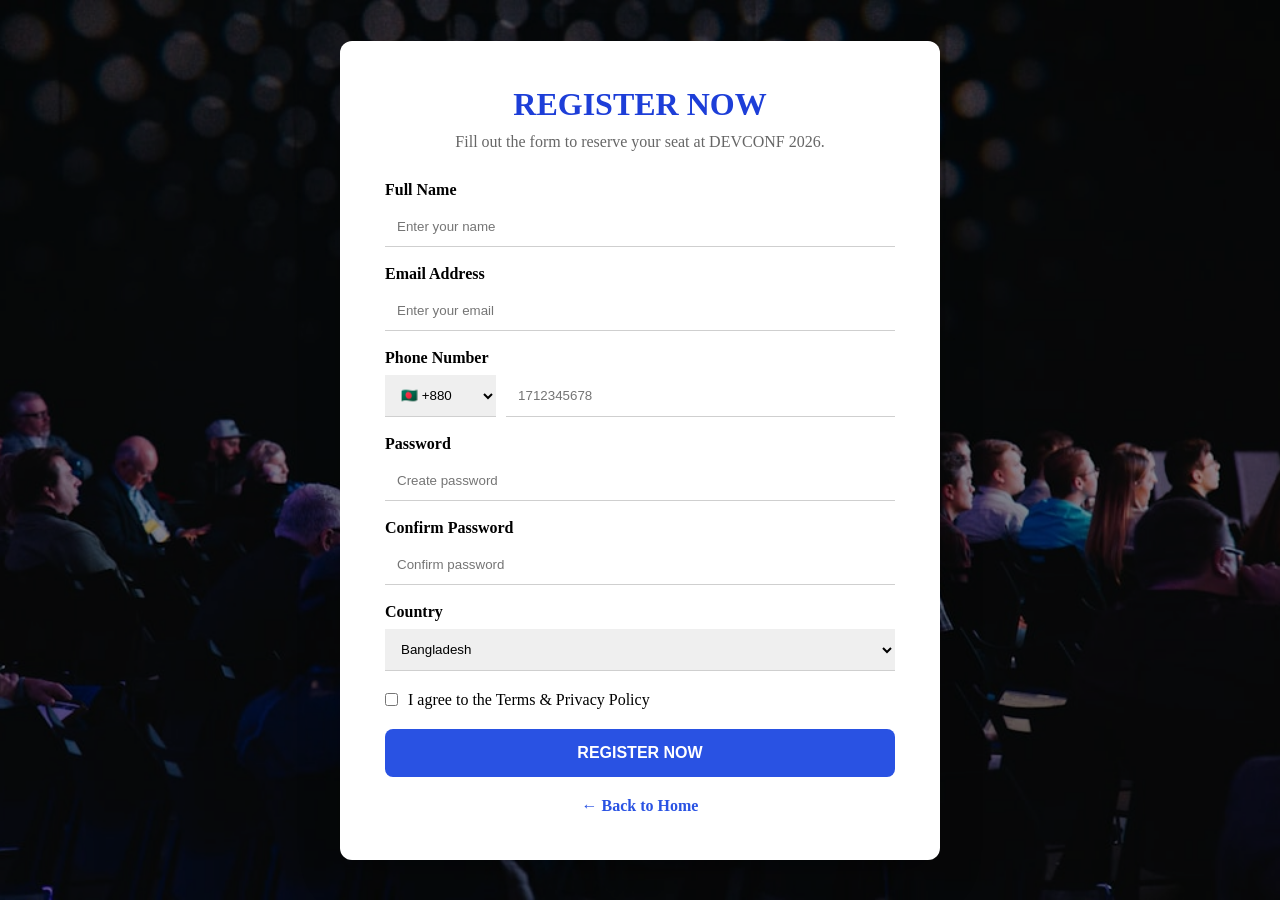
==== register.html @ 8d3c9312 "Trying A Page Create For Registration" ====
<!DOCTYPE html>
<html lang="en">
<head>
    <meta charset="UTF-8">
    <meta name="viewport" content="width=device-width, initial-scale=1.0">
    <title>Register | DEVCONF 2026</title>

    <link rel="stylesheet" href="./styles/register.css">
</head>
<body>

<div class="register-container">

    <h1>REGISTER NOW</h1>

    <p>
        Fill out the form to reserve your seat at DEVCONF 2026.
    </p>

    <form>

        <div class="input-group">
            <label>Full Name</label>
            <input type="text" placeholder="Enter your name">
        </div>

        <div class="input-group">
            <label>Email Address</label>
            <input type="email" placeholder="Enter your email">
        </div>

        <div class="input-group">
            <label>Phone Number</label>

            <div class="phone-box">

                <select>
                    <option selected>🇧🇩 +880</option>
                    <option>🇮🇳 +91</option>
                    <option>🇵🇰 +92</option>
                    <option>🇳🇵 +977</option>
                    <option>🇺🇸 +1</option>
                </select>

                <input type="tel" placeholder="1712345678">

            </div>
        </div>

        <div class="input-group">
            <label>Password</label>
            <input type="password" placeholder="Create password">
        </div>

        <div class="input-group">
            <label>Confirm Password</label>
            <input type="password" placeholder="Confirm password">
        </div>

        <div class="input-group">
            <label>Country</label>

            <select>
                <option selected>Bangladesh</option>
                <option>India</option>
                <option>Pakistan</option>
                <option>Nepal</option>
                <option>United States</option>
            </select>
        </div>

        <div class="checkbox">
            <input type="checkbox">
            <span>I agree to the Terms & Privacy Policy</span>
        </div>

        <button type="submit" class="submit-btn">
            REGISTER NOW
        </button>

    </form>

    <a href="index.html" class="back-home">
        ← Back to Home
    </a>

</div>

</body>
</html>
---- styles/register.css ----
*{
    margin:0;
    padding:0;
    box-sizing:border-box;
}

body{
    min-height:100vh;

    display:flex;
    justify-content:center;
    align-items:center;

    background-image:url("../assets/banner.jpg");
    background-size:cover;
    background-position:center;

    box-shadow: inset 0 0 0 1000px rgba(0,0,0,.45);
}

.register-container{

    width:100%;
    max-width:600px;

    background:white;

    padding:45px;

    border-radius:12px;

    box-shadow:0 15px 40px rgba(0,0,0,.25);
}

.register-container h1{

    text-align:center;

    color:#1D3ED8;

    margin-bottom:10px;
}

.register-container p{

    text-align:center;

    color:#666;

    margin-bottom:30px;
}

.input-group{
    margin-bottom:18px;
}

.input-group label{

    display:block;

    margin-bottom:8px;

    font-weight:600;
}

.input-group input,
.input-group select{

    width:100%;

    padding:12px;

    border:none;

    border-bottom:1px solid #cfcfcf;

    outline:none;
}

.phone-box{

    display:flex;

    gap:10px;
}

.phone-box select{
    width:140px;
}

.checkbox{

    margin:20px 0;

    display:flex;

    gap:10px;

    align-items:center;
}

.submit-btn{

    width:100%;

    border:none;

    background:#2952E3;

    color:white;

    padding:15px;

    border-radius:8px;

    cursor:pointer;

    font-weight:700;

    font-size:16px;
}

.back-home{

    display:block;

    text-align:center;

    margin-top:20px;

    text-decoration:none;

    color:#2952E3;

    font-weight:600;
}
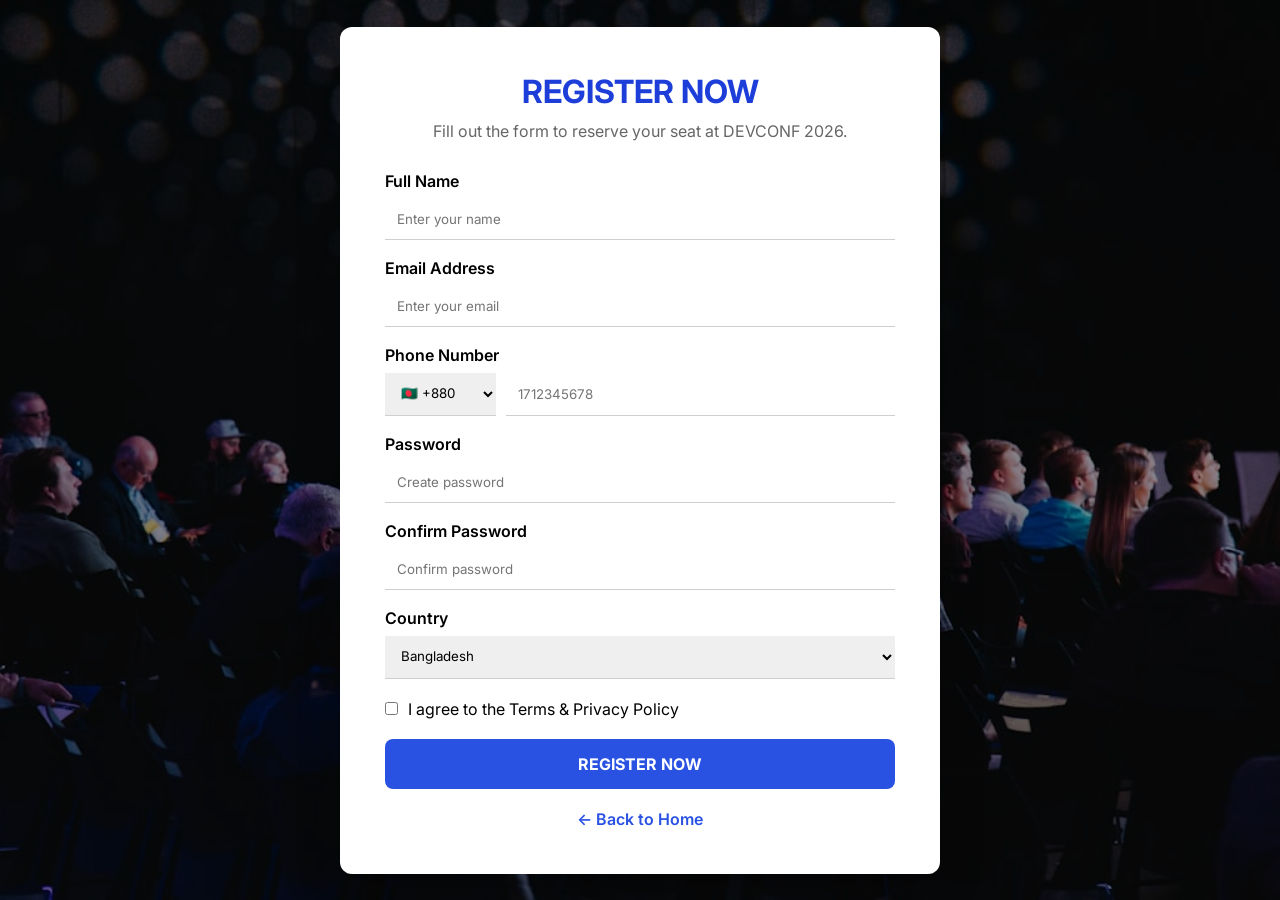
==== commit d6040f50: "Google Fonts Inter Use" ====
--- a/register.html
+++ b/register.html
@@ -6,6 +6,12 @@
     <title>Register | DEVCONF 2026</title>
 
     <link rel="stylesheet" href="./styles/register.css">
+
+<link rel="preconnect" href="https://fonts.googleapis.com">
+<link rel="preconnect" href="https://fonts.gstatic.com" crossorigin>
+
+<link href="https://fonts.googleapis.com/css2?family=Inter:wght@100..900&display=swap" rel="stylesheet">
+
 </head>
 <body>
 
--- a/styles/register.css
+++ b/styles/register.css
@@ -1,4 +1,5 @@
 *{
+    font-family: "Inter", sans-serif;
     margin:0;
     padding:0;
     box-sizing:border-box;
